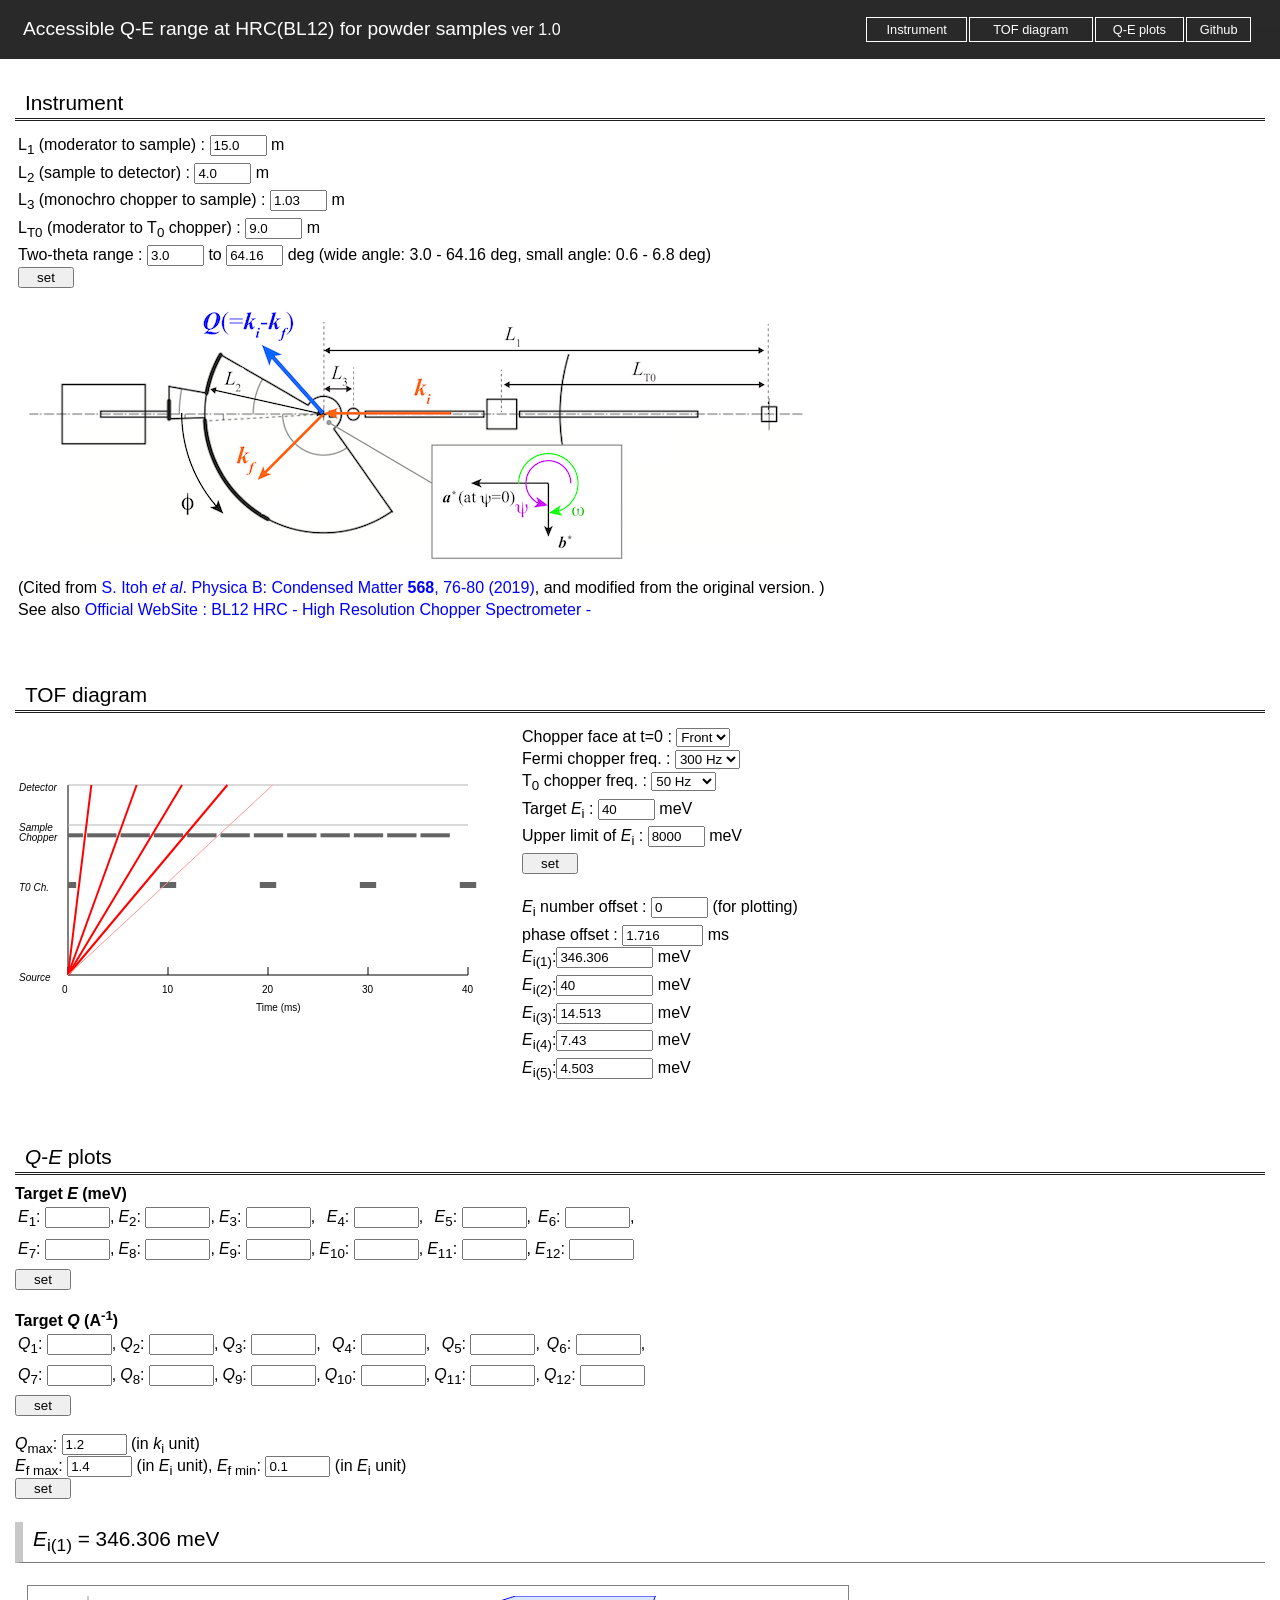
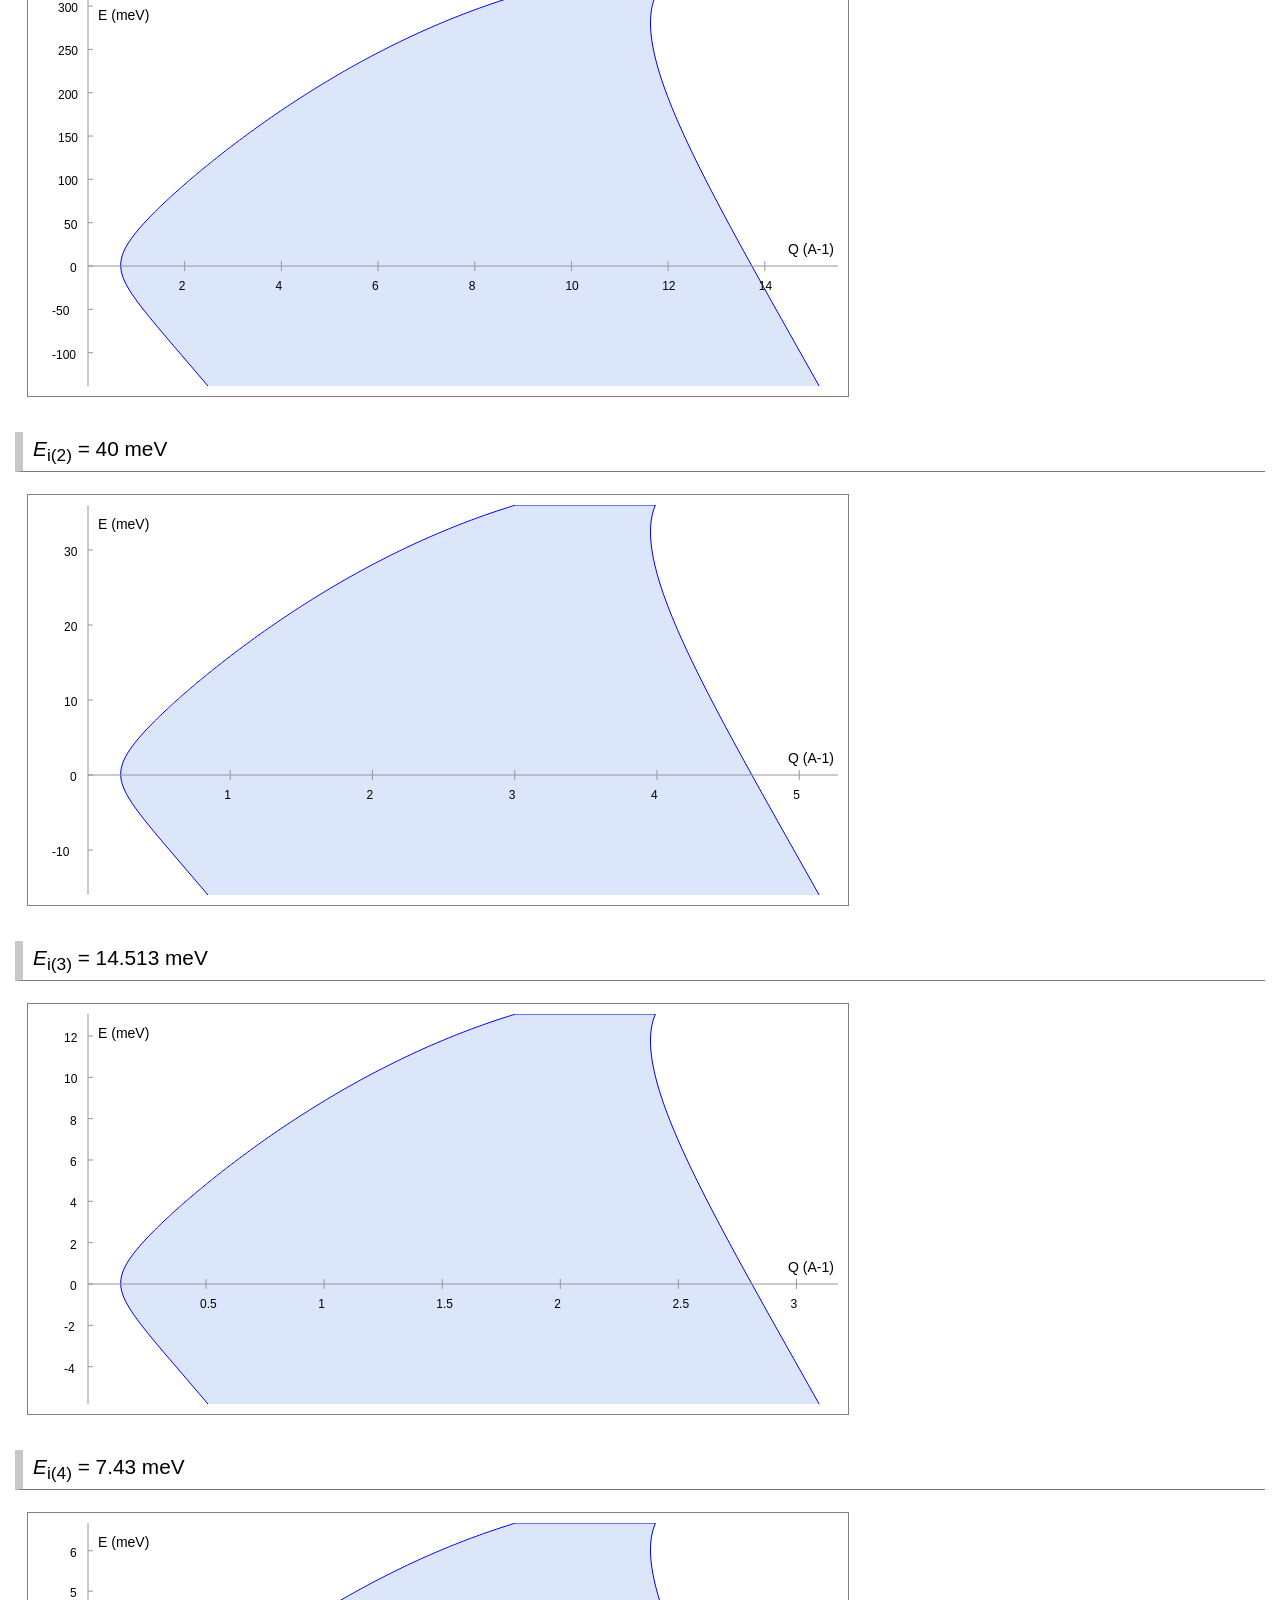
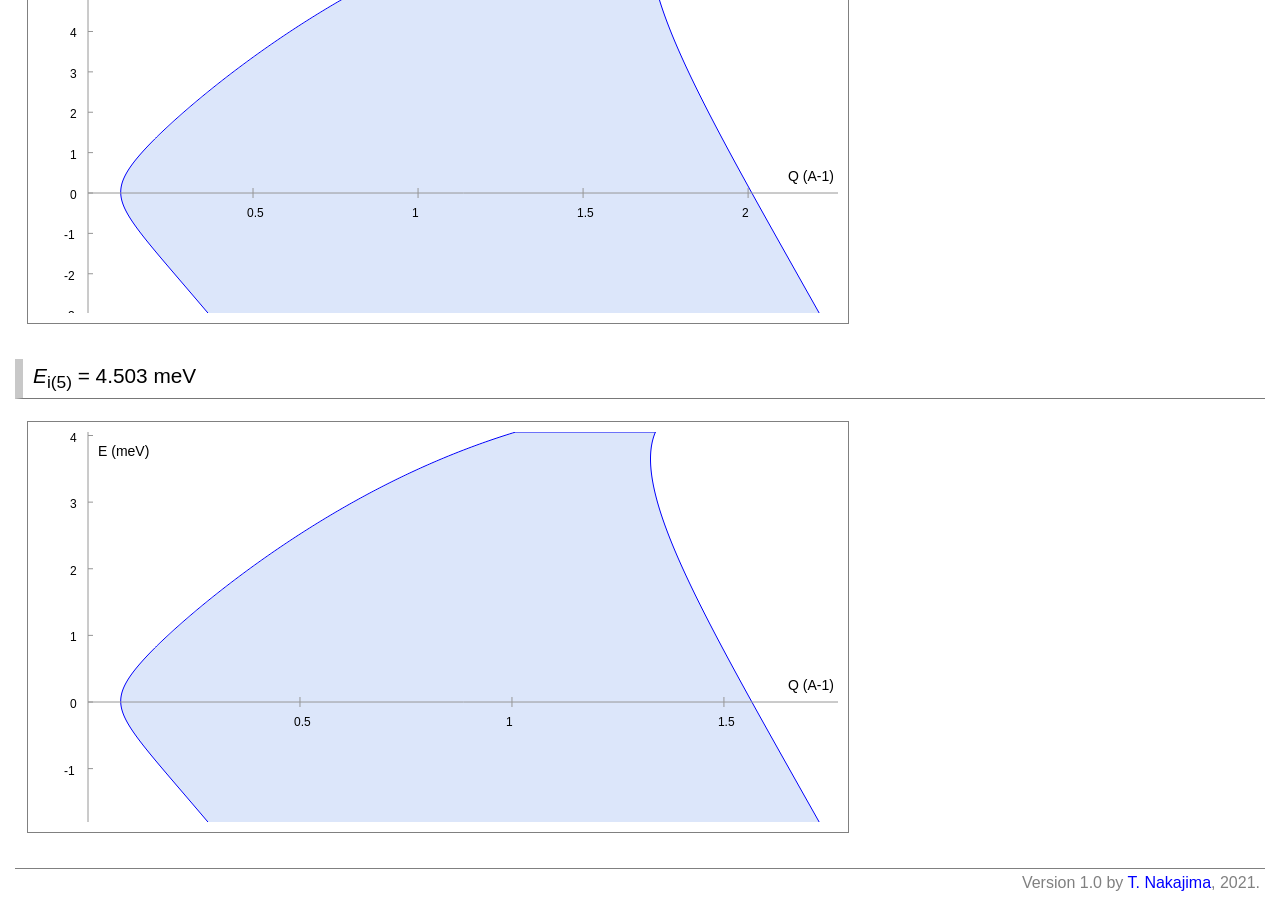
==== index.html @ cb85b6d9 "update for small angle bank" ====
<head>
<!-- Global site tag (gtag.js) - Google Analytics -->
<script async src="https://www.googletagmanager.com/gtag/js?id=G-T2J98D34P9"></script>
<script>
  window.dataLayer = window.dataLayer || [];
  function gtag(){dataLayer.push(arguments);}
  gtag('js', new Date());

  gtag('config', 'G-T2J98D34P9');
</script>
<title >Accessible Q-E range at HRC(BL12) for powder samples</title>
<link rel="stylesheet" type="text/css" href="./common.css">
<script type="text/javascript" src="./HRC_QErange_powder.js?20200313"></script>
</head>
<body onload="draw()">
    <div class="fullbox">
    <table class="header_table">
        <tr>
            <td ><font class="mytitle">Accessible Q-E range at HRC(BL12) for powder samples</font> <font color="white">ver</font> <font color="white" id="verNum"></font></td>
            <td class="menu_item"><a href="#sec_Inst" class="headerLink">Instrument</a></td>
            <td class="menu_item"><a href="#sec_TOF" class="headerLink">TOF diagram</a></td>
            <td class="menu_item"><a href="#sec_QEcuts" class="headerLink">Q-E plots</a></td>
            <td class="menu_item"><a href="https://github.com/taro-nakajima/Acccessible_QE_range_HRC_powder" class="headerLink">Github</a></td>
            <td class="dummy_text">-----</td>
        </tr>
    </table>
    </div>
<br />

<div class="mainbody">


<div class="dummy_space1" id="sec_Inst">-</div>
<div class="dummy_space2">-</div>

<div class="section_01">Instrument</div>
<table>
    <tr>
        <td>
            L<sub>1</sub> (moderator to sample) : <input type="text" size="5" id="input_L1" value="15.0"> m <br />
            L<sub>2</sub> (sample to detector) : <input type="text" size="5" id="input_L2" value="4.0"> m <br />
            L<sub>3</sub> (monochro chopper to sample) : <input type="text" size="5" id="input_L3" value="1.03"> m <br />
            L<sub>T0</sub> (moderator to T<sub>0</sub> chopper) : <input type="text" size="5" id="input_LT0" value="9.0"> m <br />
            Two-theta range : <input type="text" size="5" id="tth_min" value="3.0"> to <input type="text" size="5" id="tth_max" value="64.16"> deg  (wide angle: 3.0 - 64.16 deg, small angle: 0.6 - 6.8 deg)<br />
            <input type="button" value="   set   " onclick="draw()"/><br />
            <img src="HRC_layout_v7.png"><br />
            (Cited from <a href="https://doi.org/10.1016/j.physb.2018.11.059" target="_blank">S. Itoh <i>et al</i>. Physica B: Condensed Matter <b>568</b>, 76-80 (2019)</a>, and modified from the original version. )<br />
            See also <a href="https://mlfinfo.jp/en/bl12/" target="_blank">Official WebSite : BL12 HRC - High Resolution Chopper Spectrometer -</a>            
        </td>
    </tr>
</table>


<div class="dummy_space1" id="sec_TOF">-</div>
<div class="dummy_space2">-</div>

<div class="section_01">TOF diagram</div>
<table>
        <tr>
            <td>
            <canvas id="CanvasTOF" width="500" height="280"></canvas><br />
            </td>
            <td>
                Chopper face at t=0 :
                <select id="chopperFace">
                    <option value="1">Front</option>
                    <option value="0">Back</option>
                </select> <br />
                Fermi chopper freq. :
                <select id="freq">
                    <option value="100">100 Hz</option>
                    <option value="200">200 Hz</option>
                    <option value="300" selected>300 Hz</option>
                    <option value="400">400 Hz</option>
                    <option value="500">500 Hz</option>
                    <option value="600">600 Hz</option>
                </select> <br />
                T<sub>0</sub> chopper freq. :
                <select id="T0_freq">
                    <option value="25">25 Hz</option>
                    <option value="50" selected>50 Hz</option>
                    <option value="100">100 Hz</option>
                </select> <br />
                Target <i>E</i><sub>i</sub> : <input type="text" size="5" id="targetEi" value="40"> meV <br />
                Upper limit of <i>E</i><sub>i</sub> : <input type="text" size="5" id="upperLimitEi" value="8000"> meV <br />
                <input type="button" value="   set   " onclick="draw()"/><br />
                <br />
                <i>E</i><sub>i</sub> number offset : <input type="text" size="5" id="Ei_Num_ofst" value="0"> (for plotting)<br />
                phase offset : <input type="text" size="8" id="offset" value="0"> ms<br />
                <i>E</i><sub>i(1)</sub>:<input size="10" id="E1"> meV <font color="#FF0000" id="isE1Optimum"></font> <br />
                <i>E</i><sub>i(2)</sub>:<input size="10" id="E2"> meV <font color="#FF0000" id="isE2Optimum"></font><br />
                <i>E</i><sub>i(3)</sub>:<input size="10" id="E3"> meV <font color="#FF0000" id="isE3Optimum"></font><br />
                <i>E</i><sub>i(4)</sub>:<input size="10" id="E4"> meV <font color="#FF0000" id="isE4Optimum"></font><br />
                <i>E</i><sub>i(5)</sub>:<input size="10" id="E5"> meV <font color="#FF0000" id="isE5Optimum"></font>

            </td>
        </tr>
    </table>

<div class="dummy_space1" id="sec_QEcuts">-</div>
<div class="dummy_space2">-</div>

<div class="section_01"><i>Q</i>-<i>E</i> plots</div>
<b>Target <i>E</i> (meV)</b>
<table>
    <tr>
        <td align="right">
            <i>E</i><sub>1</sub>: <input type="text" size="6" id="Et_1" >, 
        </td>
        <td align="right">
            <i>E</i><sub>2</sub>: <input type="text" size="6" id="Et_2" >, 
        </td>
        <td align="right">
            <i>E</i><sub>3</sub>: <input type="text" size="6" id="Et_3" >, 
        </td>
        <td align="right">
            <i>E</i><sub>4</sub>: <input type="text" size="6" id="Et_4" >, 
        </td>
        <td align="right">
            <i>E</i><sub>5</sub>: <input type="text" size="6" id="Et_5" >, 
        </td>
        <td align="right">
            <i>E</i><sub>6</sub>: <input type="text" size="6" id="Et_6" >,
        </td>
    </tr>
    <tr>
        <td align="right">
            <i>E</i><sub>7</sub>: <input type="text" size="6" id="Et_7" >, 
        </td>
        <td align="right">
            <i>E</i><sub>8</sub>: <input type="text" size="6" id="Et_8" >, 
        </td>
        <td align="right">
            <i>E</i><sub>9</sub>: <input type="text" size="6" id="Et_9" >, 
        </td>
        <td align="right">
            <i>E</i><sub>10</sub>: <input type="text" size="6" id="Et_10" >, 
        </td>
        <td align="right">
            <i>E</i><sub>11</sub>: <input type="text" size="6" id="Et_11" >, 
        </td>
        <td align="right">
            <i>E</i><sub>12</sub>: <input type="text" size="6" id="Et_12" > 
        </td>
    </tr>
</table>
<input type="button" value="   set   " onclick="draw()"/><br />
<br />
<b>Target <i>Q</i> (A<sup>-1</sup>)</b>
<table>
    <tr>
        <td align="right">
            <i>Q</i><sub>1</sub>: <input type="text" size="6" id="Qt_1" >, 
        </td>
        <td align="right">
            <i>Q</i><sub>2</sub>: <input type="text" size="6" id="Qt_2" >, 
        </td>
        <td align="right">
            <i>Q</i><sub>3</sub>: <input type="text" size="6" id="Qt_3" >, 
        </td>
        <td align="right">
            <i>Q</i><sub>4</sub>: <input type="text" size="6" id="Qt_4" >, 
        </td>
        <td align="right">
            <i>Q</i><sub>5</sub>: <input type="text" size="6" id="Qt_5" >, 
        </td>
        <td align="right">
            <i>Q</i><sub>6</sub>: <input type="text" size="6" id="Qt_6" >,
        </td>
    </tr>
    <tr>
        <td align="right">
            <i>Q</i><sub>7</sub>: <input type="text" size="6" id="Qt_7" >, 
        </td>
        <td align="right">
            <i>Q</i><sub>8</sub>: <input type="text" size="6" id="Qt_8" >, 
        </td>
        <td align="right">
            <i>Q</i><sub>9</sub>: <input type="text" size="6" id="Qt_9" >, 
        </td>
        <td align="right">
            <i>Q</i><sub>10</sub>: <input type="text" size="6" id="Qt_10" >, 
        </td>
        <td align="right">
            <i>Q</i><sub>11</sub>: <input type="text" size="6" id="Qt_11" >, 
        </td>
        <td align="right">
            <i>Q</i><sub>12</sub>: <input type="text" size="6" id="Qt_12" > 
        </td>
    </tr>
</table>
<input type="button" value="   set   " onclick="draw()"/><br />

<br />

<i>Q</i><sub>max</sub>: <input type="text" size="6" id="Q_max" value="1.2"> (in <i>k</i><sub>i</sub> unit) <br />
<i>E</i><sub>f max</sub>: <input type="text" size="6" id="Ef_max" value="1.4"> (in <i>E</i><sub>i</sub> unit), 
<i>E</i><sub>f min</sub>: <input type="text" size="6" id="Ef_min" value="0.1"> (in <i>E</i><sub>i</sub> unit) <br />
<input type="button" value="   set   " onclick="draw()"/><br />

<br />

<div class="section_02"><i>E</i><sub>i(1)</sub> = <font id="E1_calc"></font> meV</div>
<table cellpadding="5">
    <tr>
        <td>
            <canvas id="CanvasQE1" width="800" height="390" class="box"></canvas>
        </td>
    </tr>
</table>
<br />
<div class="section_02"><i>E</i><sub>i(2)</sub> = <font id="E2_calc"></font> meV</div>
<table cellpadding="5">
    <tr>    
        <td>
            <canvas id="CanvasQE2" width="800" height="390" class="box"></canvas>
        </td>
    </tr>
</table>
<br />
<div class="section_02"><i>E</i><sub>i(3)</sub> = <font id="E3_calc"></font> meV</div>
<table cellpadding="5">
    <tr>    
        <td>
        <canvas id="CanvasQE3" width="800" height="390" class="box"></canvas>
        </td>
    </tr>
</table>
<br />
<div class="section_02"><i>E</i><sub>i(4)</sub> = <font id="E4_calc"></font> meV</div>
<table cellpadding="5">
    <tr>    
        <td>
            <canvas id="CanvasQE4" width="800" height="390" class="box"></canvas>
        </td>
    </tr>
</table>
<br />
<div class="section_02"><i>E</i><sub>i(5)</sub> = <font id="E5_calc"></font> meV</div>
<table cellpadding="5">
    <tr>    
        <td>
            <canvas id="CanvasQE5" width="800" height="390" class="box"></canvas>
        </td>
    </tr>
</table>
<br />


<div class="footer"> Version <font id="verNum2"></font> by <a href="https://nakajima.issp.u-tokyo.ac.jp">T. Nakajima</a>, 2021.</div>
</div> <!--end of mainbody-->
</body>
---- common.css ----
body {
	margin: 0;
	font-family: "Yu Gothic", sans-serif;

}

.mainbody{
	margin: 15px;

}
.site_header{
	width: 100vw;
	font-size		: 150%;
	font-family: Verdana, Geneva, Tahoma, sans-serif;;
	color: white;
	line-height		: 130%;
	position: fixed;
	padding: 10px 10px 10px 10px;
	margin: 0px 0px 0px 0px;
	width: 100%;
}

.fullbox{
	font-size: 120%;
	width: 100%;
	color: white;
	font-family: "Yu Gothic", sans-serif;
	height: auto;
	position: fixed;
	background-color: rgb(41, 41, 41);
	margin: 0px 0px 0px 0px;
	padding: 15px 10px 15px 20px;
}

.mytitle{
	font-family: "Yu Gothic", sans-serif;
	font-size: 120%;
	color: white;
	text-align: left;

}

.dummy_text{
	color: rgb(41, 41, 41);
}

.menu_item{
	font-family: "Yu Gothic", sans-serif;
	font-size: 80%;
	color: white;
	text-align: center;
	border: solid 1px;
	border-color: white;
}

.header_table{
	width: 100%;
}

.section_01{
	font-size		: 130%;
	line-height		: 130%;
	font-family: "Yu Gothic", sans-serif;
	padding: 3px 0px 2px 10px;
	margin: 5px 0 10px 0;
	width: auto;
	_width: 100%;
	border-bottom: double 3px rgb(30, 30, 30);
	
}

.section_02{
	font-size		: 130%;
	line-height		: 130%;
	font-family: "Yu Gothic", sans-serif;
	padding: 3px 10px 2px 10px;
	margin: 5px 0px 10px 0px;
	width: auto;
	_width: 100%;
	border-bottom: 1px  rgb(120, 120, 120);
	border-top: 0;
	border-left: solid 8px  rgb(200, 200, 200);
	border-right: 0;
	border-style: solid;
	
}

.dummy_space1{
	padding: 0px 0px 0px 10px;
	color:white;
}

.dummy_space2{
	padding: 10px 0px 2px 10px;
	color:white;
}

.section2{


	font-size		: 130%;
	line-height		: 130%;
	margin			: 10px 0px 10px 0px;
	border-style	: double;
	border-width	: 0px 0px 3px 0px;
	border-color	: #a0a0a0;
}

.subsection{
	font-size		: 110%;
	line-height		: 120%;
	margin			: 10px 0px 10px 0px;
	border-style	: solid;
	border-width	: 0px 0px 1px 0px;
	border-color	: #a0a0a0;
}

.outline{
	border-style     : solid;
	border-width     : 1px;
	border-color     : #808080;
	margin           : 5px;
	padding          : 0px;
}

.outline2{
	border-style     : solid;
	border-width     : 2px;
	border-color     : #808080;
	margin           : 0px 0px 0px 0px;
	padding          : 10px;
}

.footer{
	border-style     : solid;
	border-width     : 1px 0px 0px 0px;
	border-color     : #808080;
	margin           : 5px 0px 5px 0px;
	padding          : 5px;
	color: #808080;
	text-align: right;
}


td{
	line-height		: 140%;
}


A:link.headerLink, A:visited.headerLink{
    color : white;
    text-decoration : none;
}

A:active.headerLink{
    color : white;
    text-decoration : none;
}

A:hover.headerLink{
    color : #FF0000;
    text-decoration : none;
}

A:link, A:visited{
    color : blue;
    text-decoration : none;
}

A:active{
    color : purple;
    text-decoration : none;
}

A:hover{
    color : purple;
    text-decoration : underline;
}




.L{	line-height : 120% ; font-size : 120% }
.S{ line-height : 120% ; font-size : 80% }

.box{
	border-style     : solid;
	border-width     : 1px;
	border-color     : #808080;
	margin           : 5px;
	padding          : 10px;
}

.boxBLUE{
	border-style     : solid;
	border-width     : 1px;
	border-color     : #e0e0e0;
	background-color : #f0f8ff;
	padding			 : 5px;
}
.boxGREEN{
	border-style     : solid;
	border-width     : 1px;
	border-color     : #e0e0e0;
	background-color : #f0fff8;
	padding			 : 5px;
}
.boxPINK{
	border-style     : solid;
	border-width     : 1px;
	border-color     : #e0e0e0;
	background-color : #fff0f8;
	padding			 : 5px;

}
.boxORANGE{
	border-style     : solid;
	border-width     : 1px;
	border-color     : #606060;
	margin           : 4px 10px 4px 5px;
	padding          : 4px;
	background-color : #fff2c8;

}
.boxGLAY{
	border-style     : solid;
	border-width     : 1px;
	border-color     : #c0c0c0;
	background-color : #f0f0f0;
	padding			 : 5px;

}

.title{
	border-style     : solid;
	border-width     : 1px;
	font-size          : 18pt;
	line-height       :130%;
	border-color     : #c0c0c0;
	background-color : #f0f0f0;
	padding			 : 5px;

}
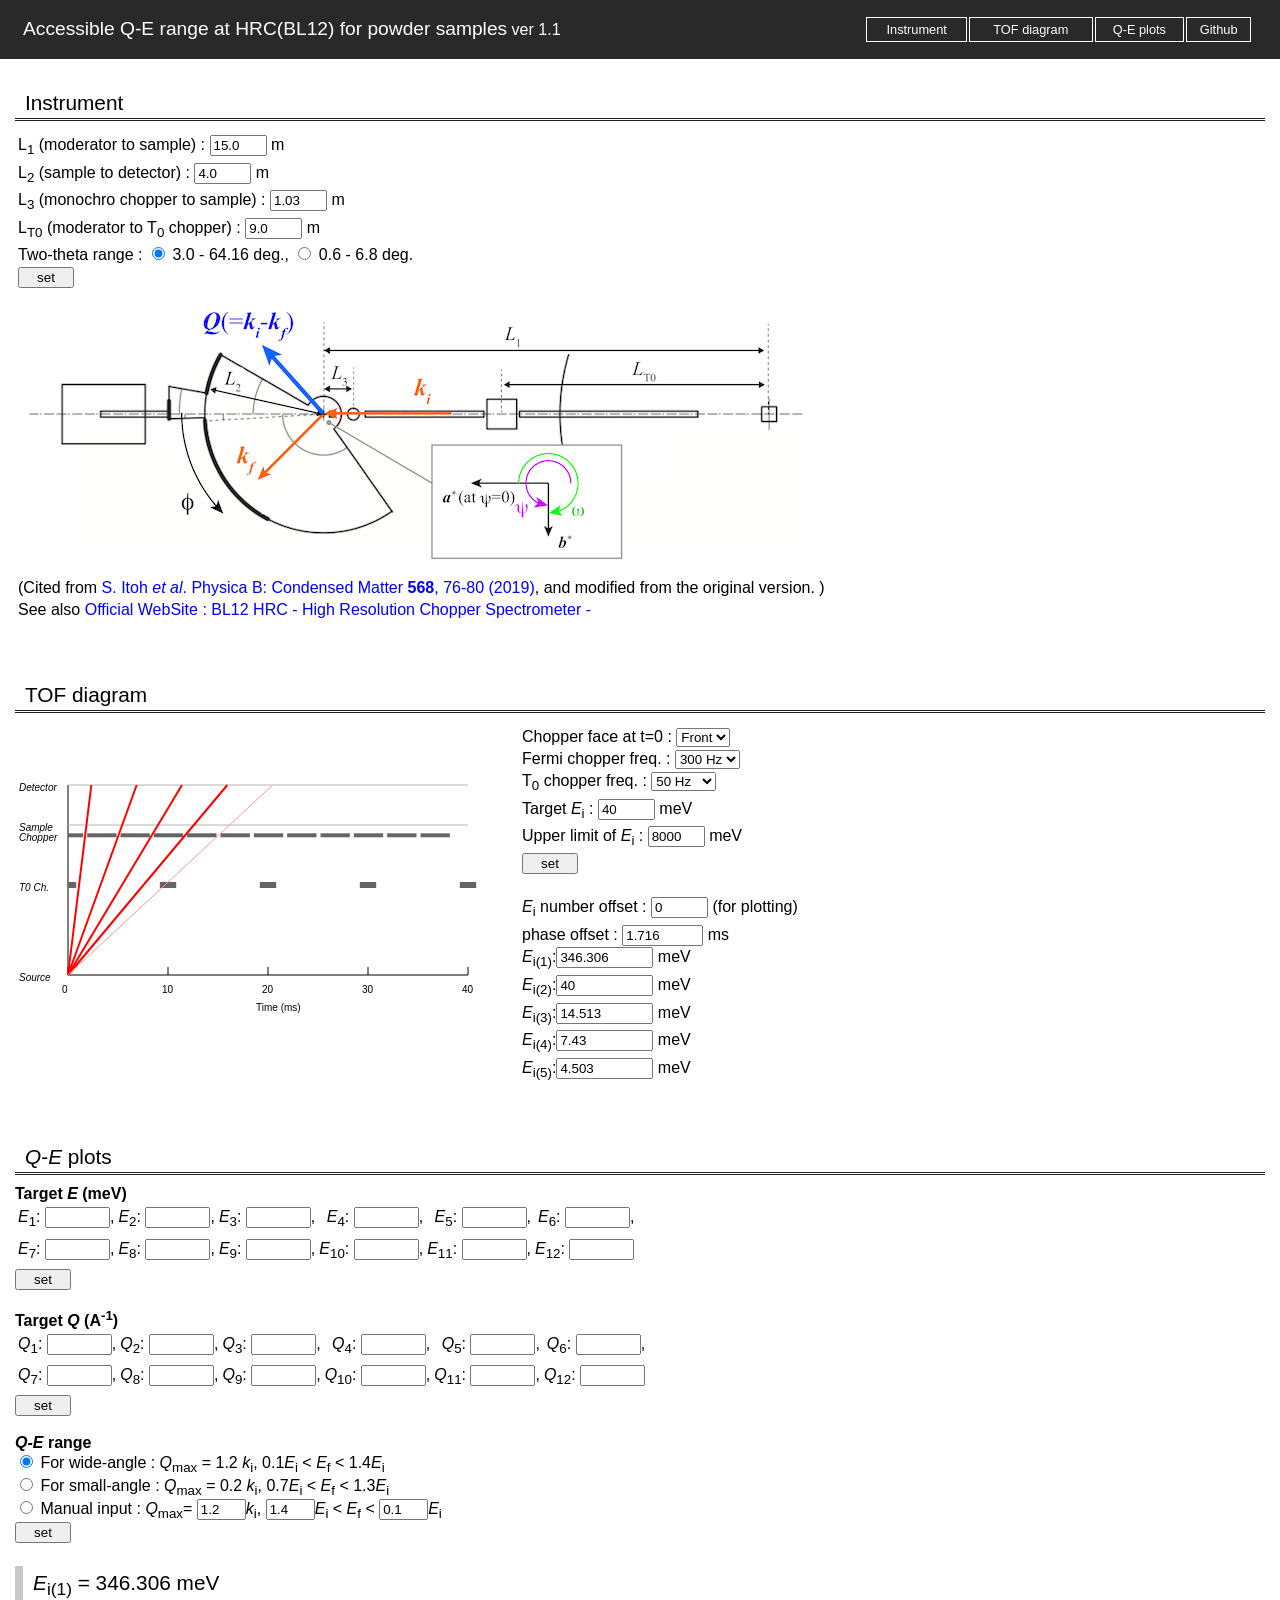
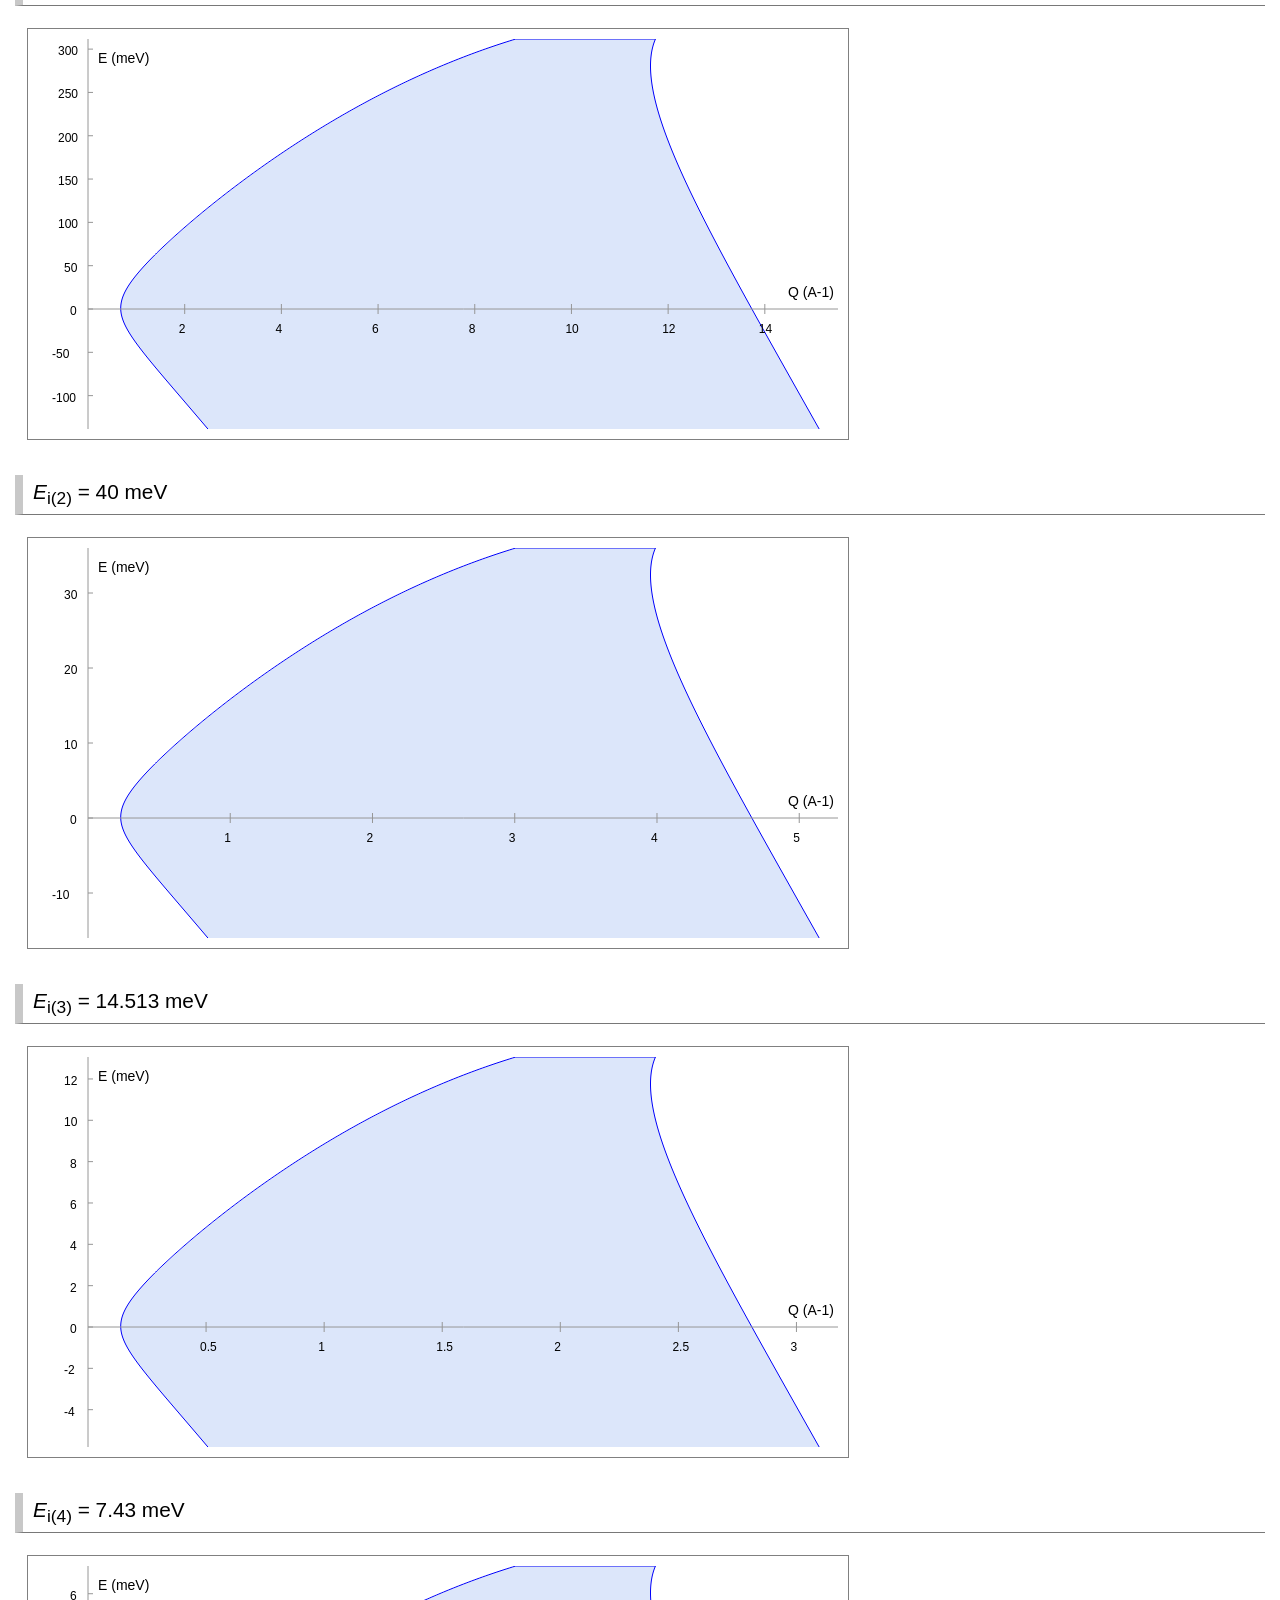
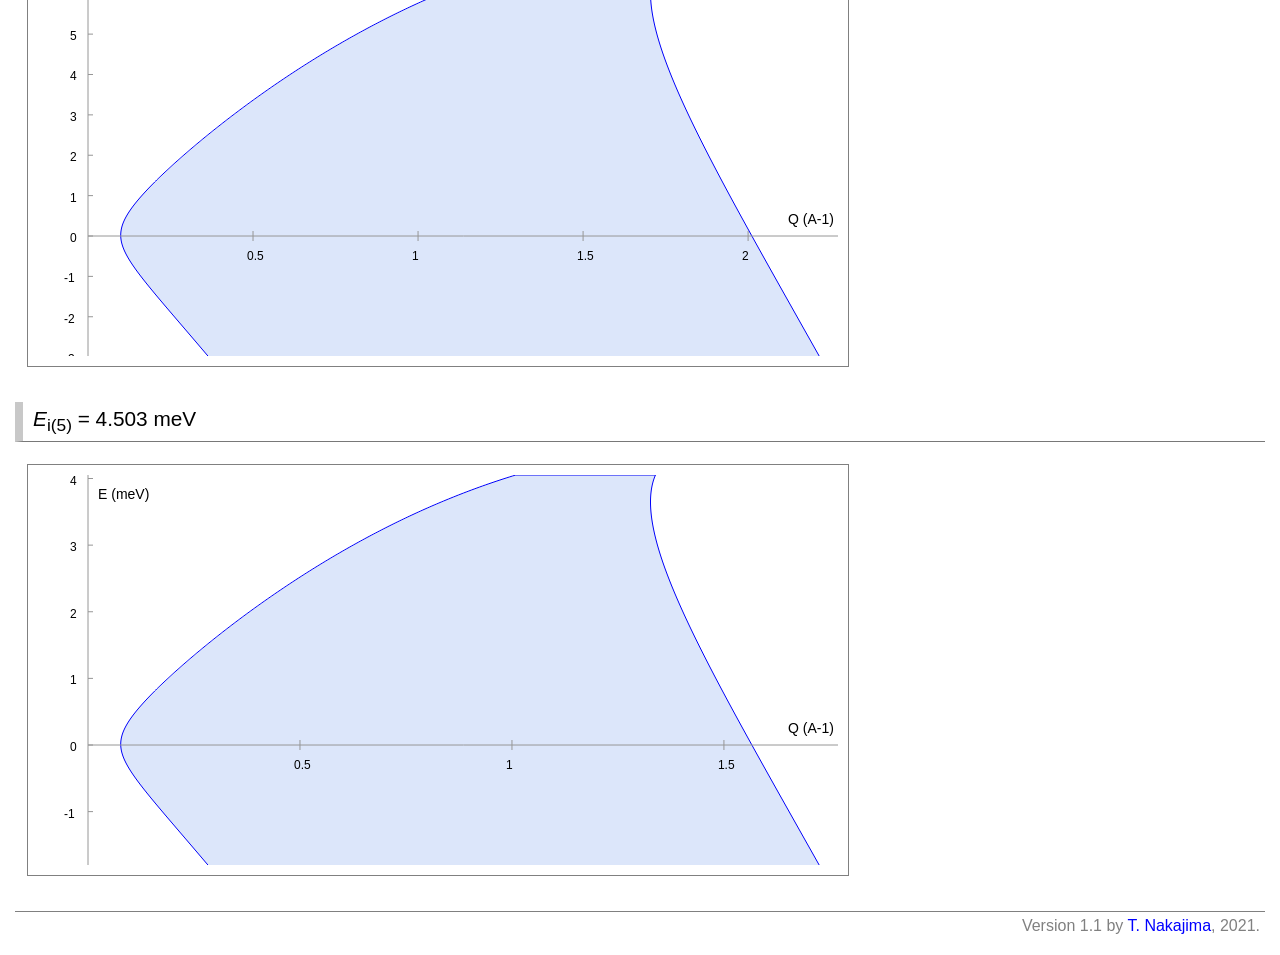
==== commit 8e8924f6: "small-angle mode is implemented." ====
--- a/index.html
+++ b/index.html
@@ -10,7 +10,7 @@
 </script>
 <title >Accessible Q-E range at HRC(BL12) for powder samples</title>
 <link rel="stylesheet" type="text/css" href="./common.css">
-<script type="text/javascript" src="./HRC_QErange_powder.js?20200313"></script>
+<script type="text/javascript" src="./HRC_QErange_powder.js?20210407"></script>
 </head>
 <body onload="draw()">
     <div class="fullbox">
@@ -41,7 +41,8 @@
             L<sub>2</sub> (sample to detector) : <input type="text" size="5" id="input_L2" value="4.0"> m <br />
             L<sub>3</sub> (monochro chopper to sample) : <input type="text" size="5" id="input_L3" value="1.03"> m <br />
             L<sub>T0</sub> (moderator to T<sub>0</sub> chopper) : <input type="text" size="5" id="input_LT0" value="9.0"> m <br />
-            Two-theta range : <input type="text" size="5" id="tth_min" value="3.0"> to <input type="text" size="5" id="tth_max" value="64.16"> deg  (wide angle: 3.0 - 64.16 deg, small angle: 0.6 - 6.8 deg)<br />
+            Two-theta range : 
+            <input type="radio" name="DetType" id="WideAngleDet" checked><label target="freeRot"> 3.0 -  64.16 deg.</label>, <input type="radio" name="DetType" id="SmallAngleDet"><label target="freeRot"> 0.6 - 6.8 deg. </label><br />
             <input type="button" value="   set   " onclick="draw()"/><br />
             <img src="HRC_layout_v7.png"><br />
             (Cited from <a href="https://doi.org/10.1016/j.physb.2018.11.059" target="_blank">S. Itoh <i>et al</i>. Physica B: Condensed Matter <b>568</b>, 76-80 (2019)</a>, and modified from the original version. )<br />
@@ -193,9 +194,12 @@
 
 <br />
 
-<i>Q</i><sub>max</sub>: <input type="text" size="6" id="Q_max" value="1.2"> (in <i>k</i><sub>i</sub> unit) <br />
-<i>E</i><sub>f max</sub>: <input type="text" size="6" id="Ef_max" value="1.4"> (in <i>E</i><sub>i</sub> unit), 
-<i>E</i><sub>f min</sub>: <input type="text" size="6" id="Ef_min" value="0.1"> (in <i>E</i><sub>i</sub> unit) <br />
+<b><i>Q-E</i> range</b><br />
+<input type="radio" name="QErange_type" id="QErange_WA" checked><label target="freeRot"> For wide-angle : <i>Q</i><sub>max</sub> = 1.2 <i>k</i><sub>i</sub>, 0.1<i>E</i><sub>i</sub> < <i>E</i><sub>f</sub> < 1.4<i>E</i><sub>i</sub></label><br />
+<input type="radio" name="QErange_type" id="QErange_SA"><label target="freeRot"> For small-angle : <i>Q</i><sub>max</sub> = 0.2 <i>k</i><sub>i</sub>, 0.7<i>E</i><sub>i</sub> < <i>E</i><sub>f</sub> < 1.3<i>E</i><sub>i</sub> </label><br />
+<input type="radio" name="QErange_type" id="QErange_Man"><label target="freeRot"> Manual input : </label>
+<i>Q</i><sub>max</sub>= <input type="text" size="4" id="Q_max" value="1.2"><i>k</i><sub>i</sub>,  
+<input type="text" size="4" id="Ef_max" value="1.4"><i>E</i><sub>i</sub> < <i>E</i><sub>f</sub> < <input type="text" size="4" id="Ef_min" value="0.1"><i>E</i><sub>i</sub> <br />
 <input type="button" value="   set   " onclick="draw()"/><br />
 
 <br />
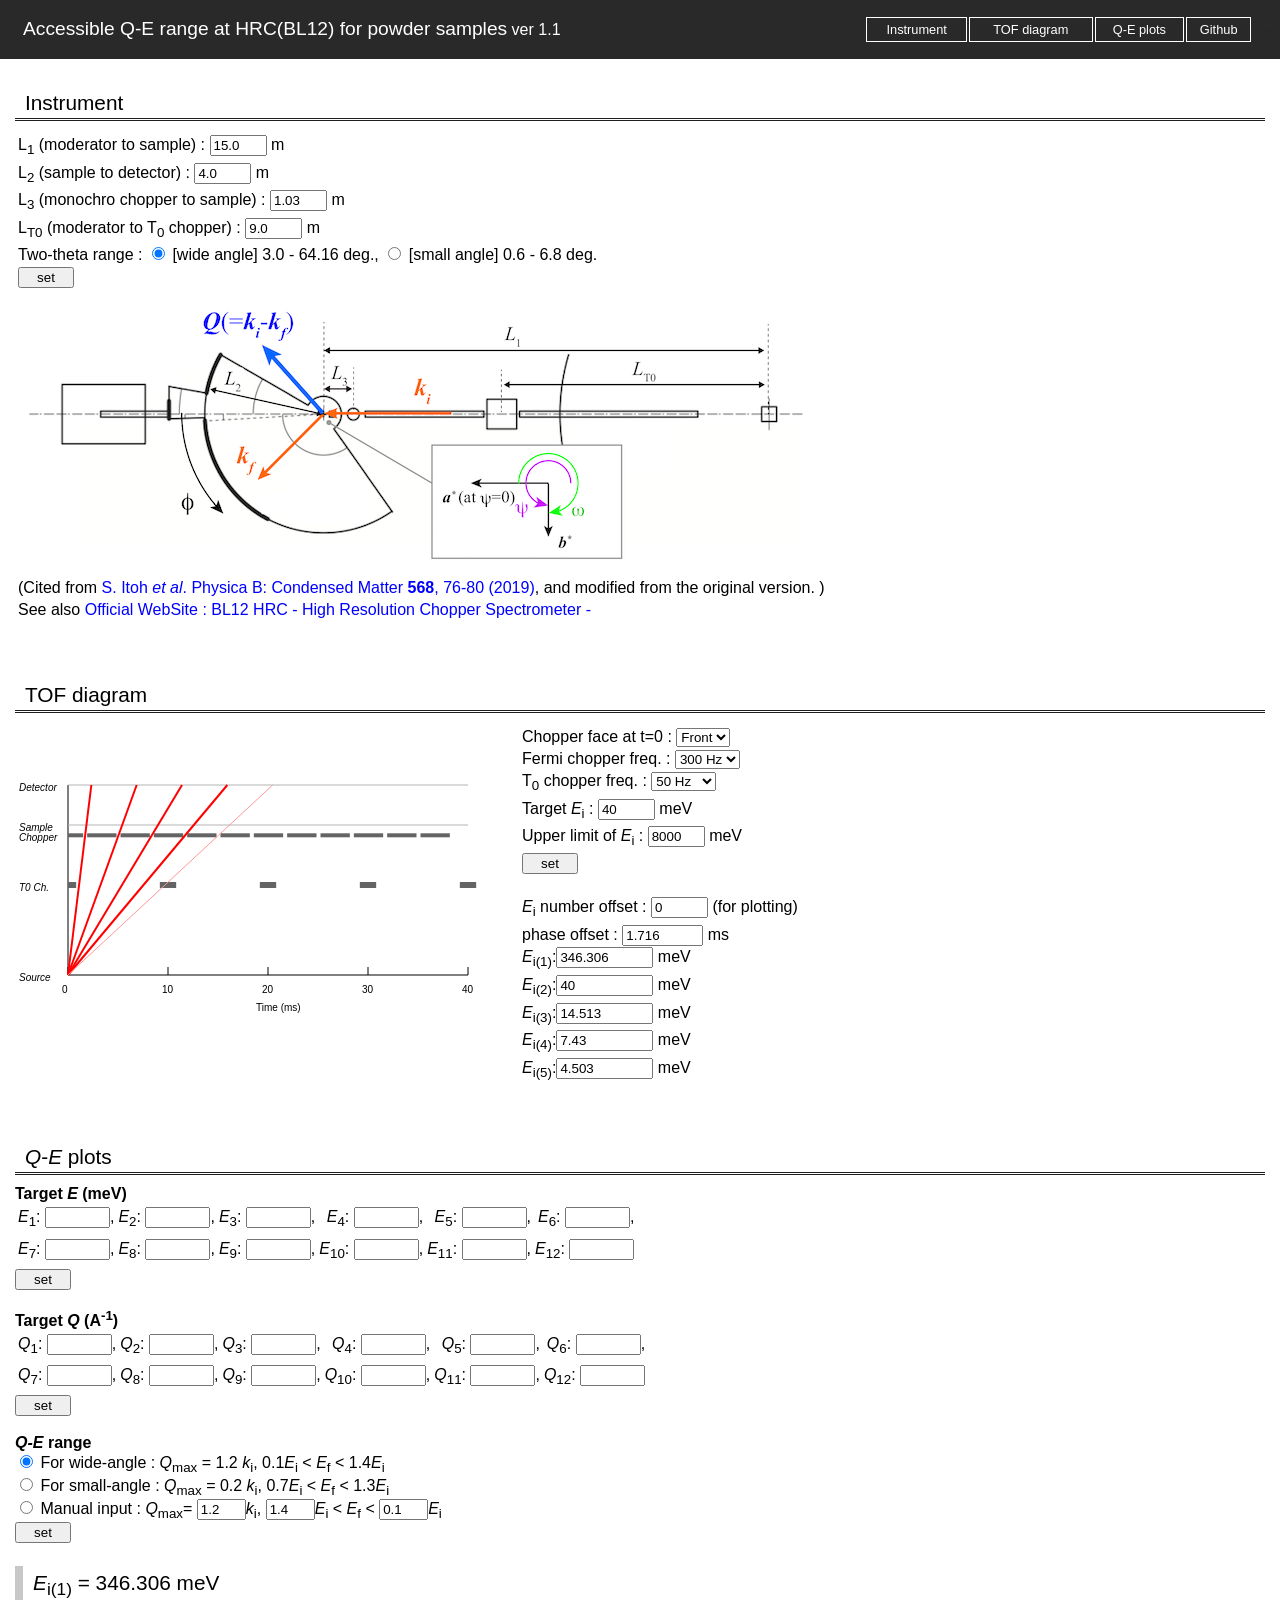
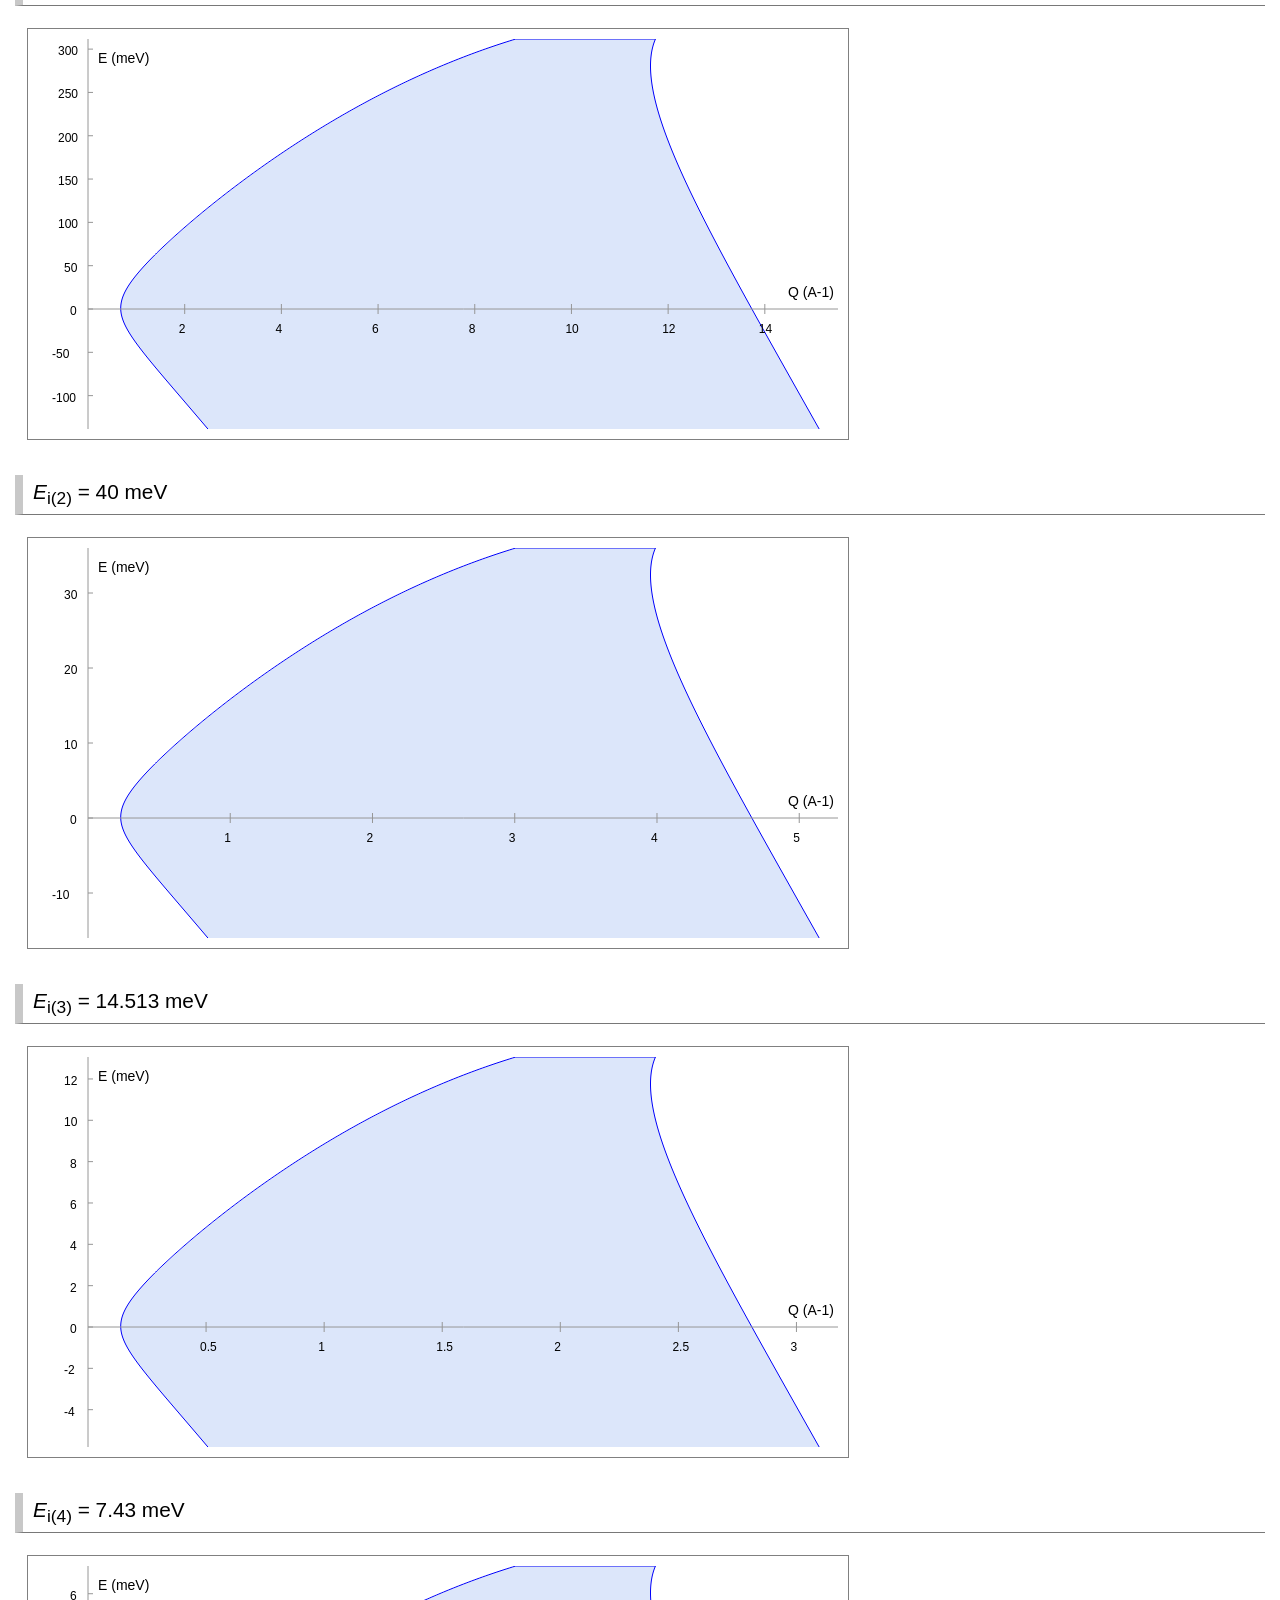
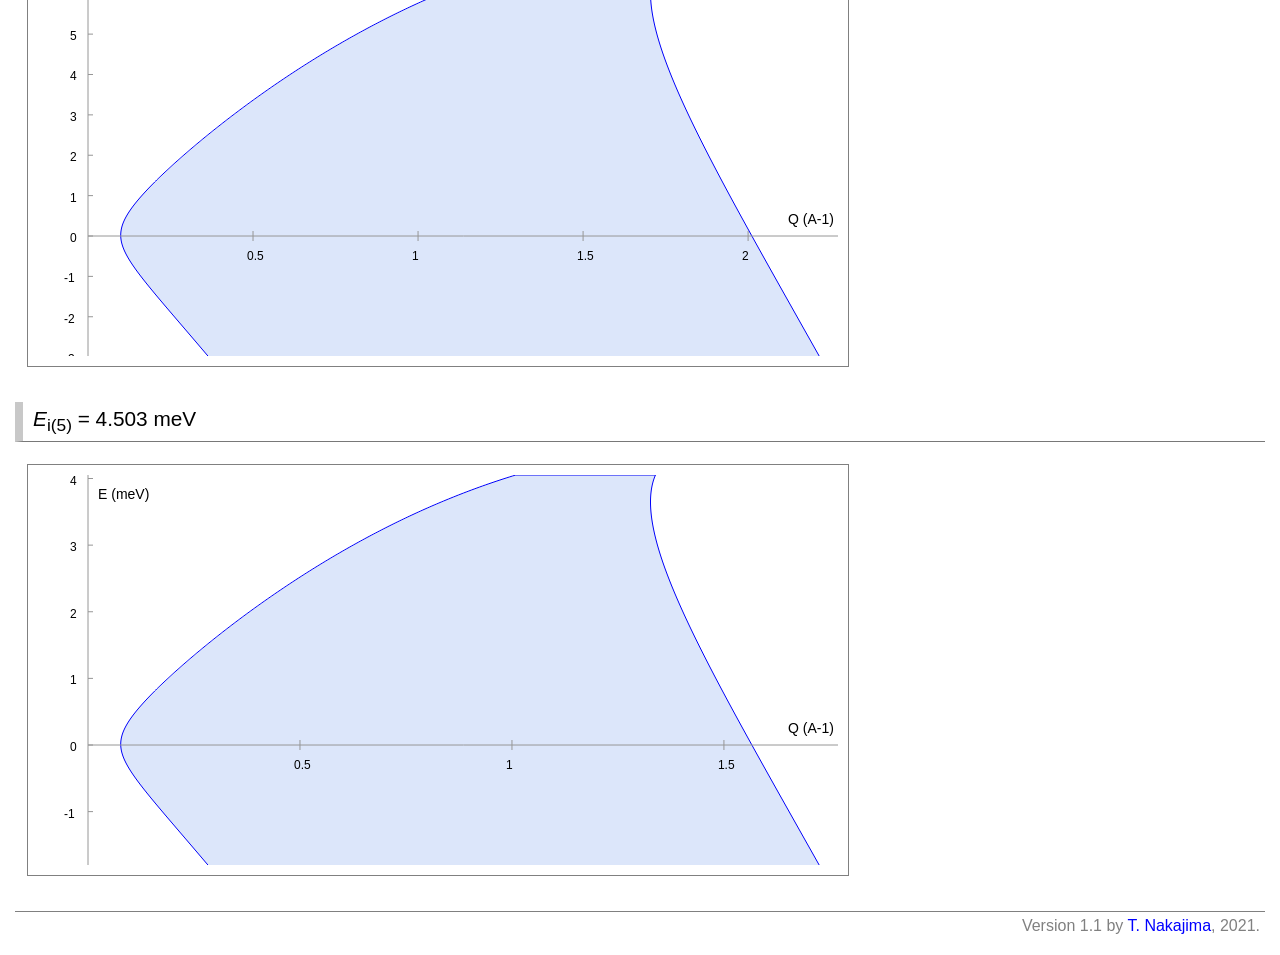
==== commit 7e4f83ba: "Update index.html" ====
--- a/index.html
+++ b/index.html
@@ -42,7 +42,7 @@
             L<sub>3</sub> (monochro chopper to sample) : <input type="text" size="5" id="input_L3" value="1.03"> m <br />
             L<sub>T0</sub> (moderator to T<sub>0</sub> chopper) : <input type="text" size="5" id="input_LT0" value="9.0"> m <br />
             Two-theta range : 
-            <input type="radio" name="DetType" id="WideAngleDet" checked><label target="freeRot"> 3.0 -  64.16 deg.</label>, <input type="radio" name="DetType" id="SmallAngleDet"><label target="freeRot"> 0.6 - 6.8 deg. </label><br />
+            <input type="radio" name="DetType" id="WideAngleDet" checked><label target="freeRot"> [wide angle] 3.0 -  64.16 deg.</label>, <input type="radio" name="DetType" id="SmallAngleDet"><label target="freeRot"> [small angle] 0.6 - 6.8 deg. </label><br />
             <input type="button" value="   set   " onclick="draw()"/><br />
             <img src="HRC_layout_v7.png"><br />
             (Cited from <a href="https://doi.org/10.1016/j.physb.2018.11.059" target="_blank">S. Itoh <i>et al</i>. Physica B: Condensed Matter <b>568</b>, 76-80 (2019)</a>, and modified from the original version. )<br />
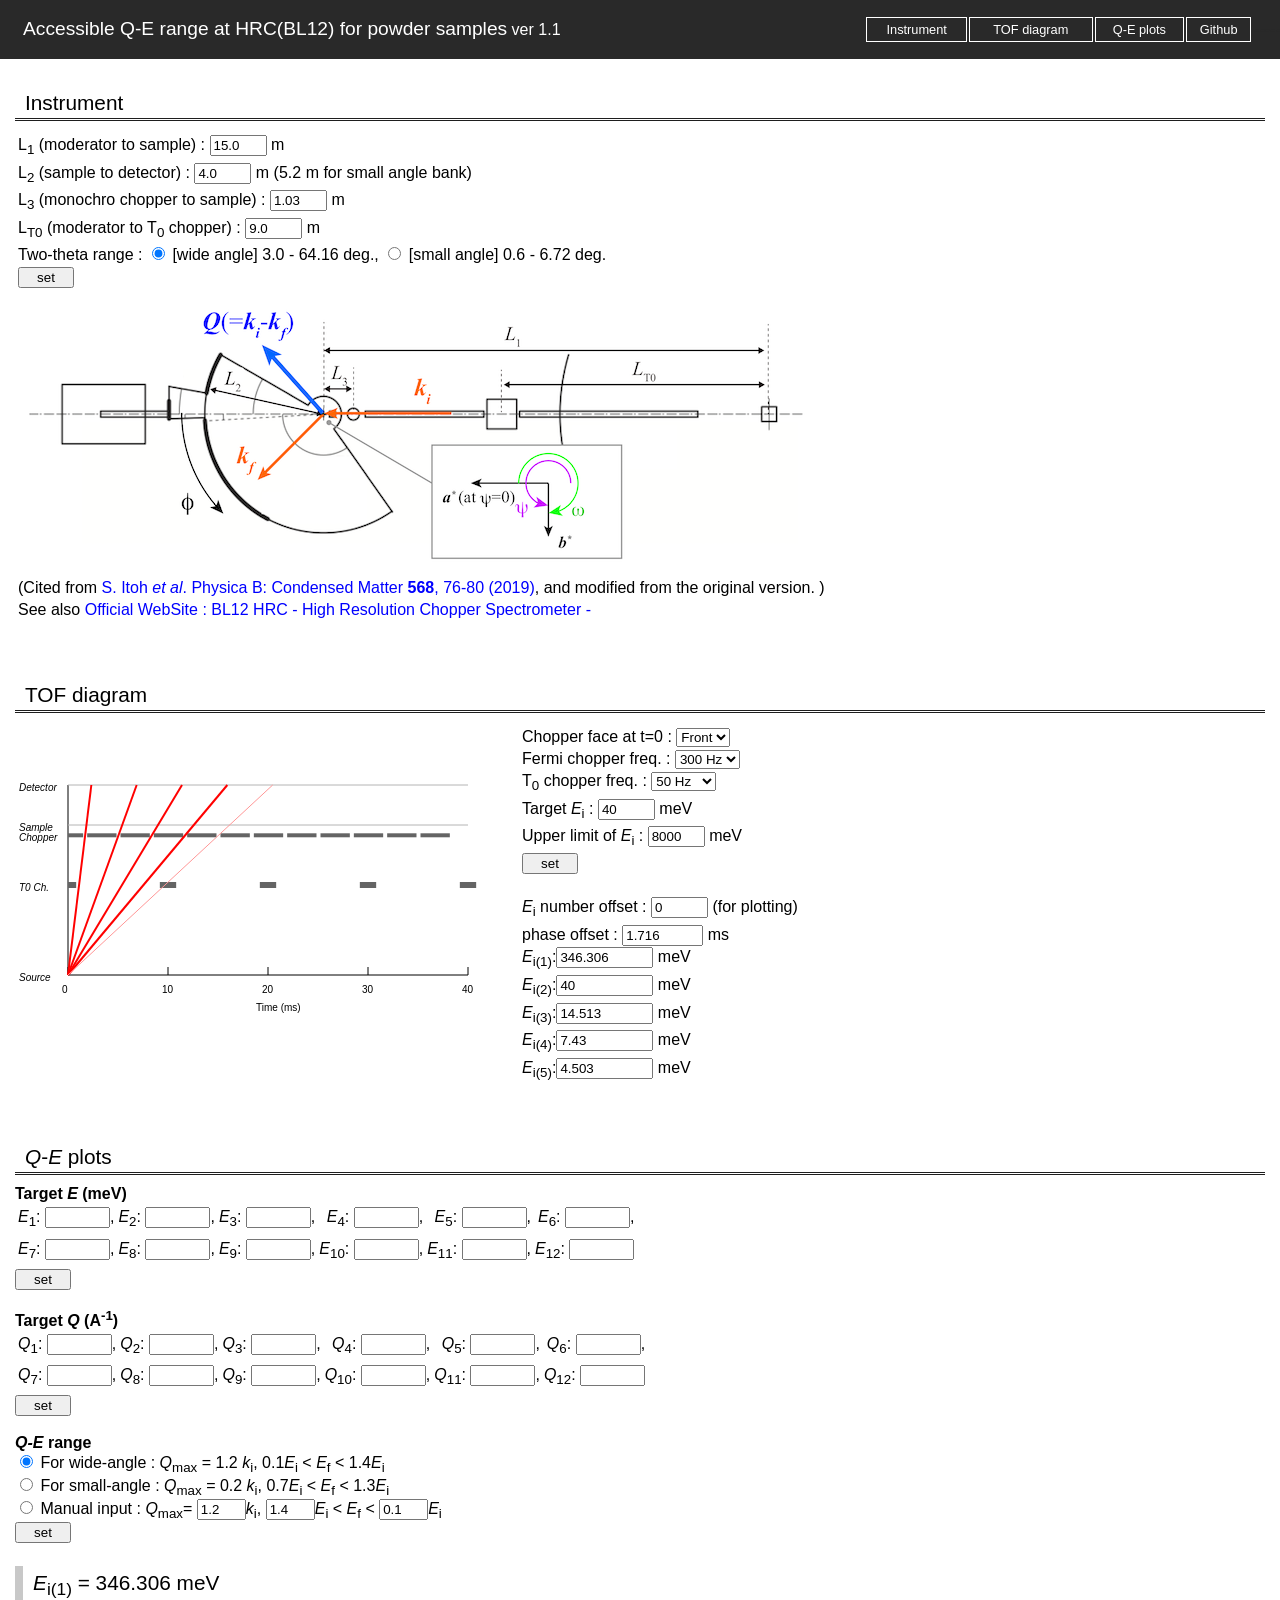
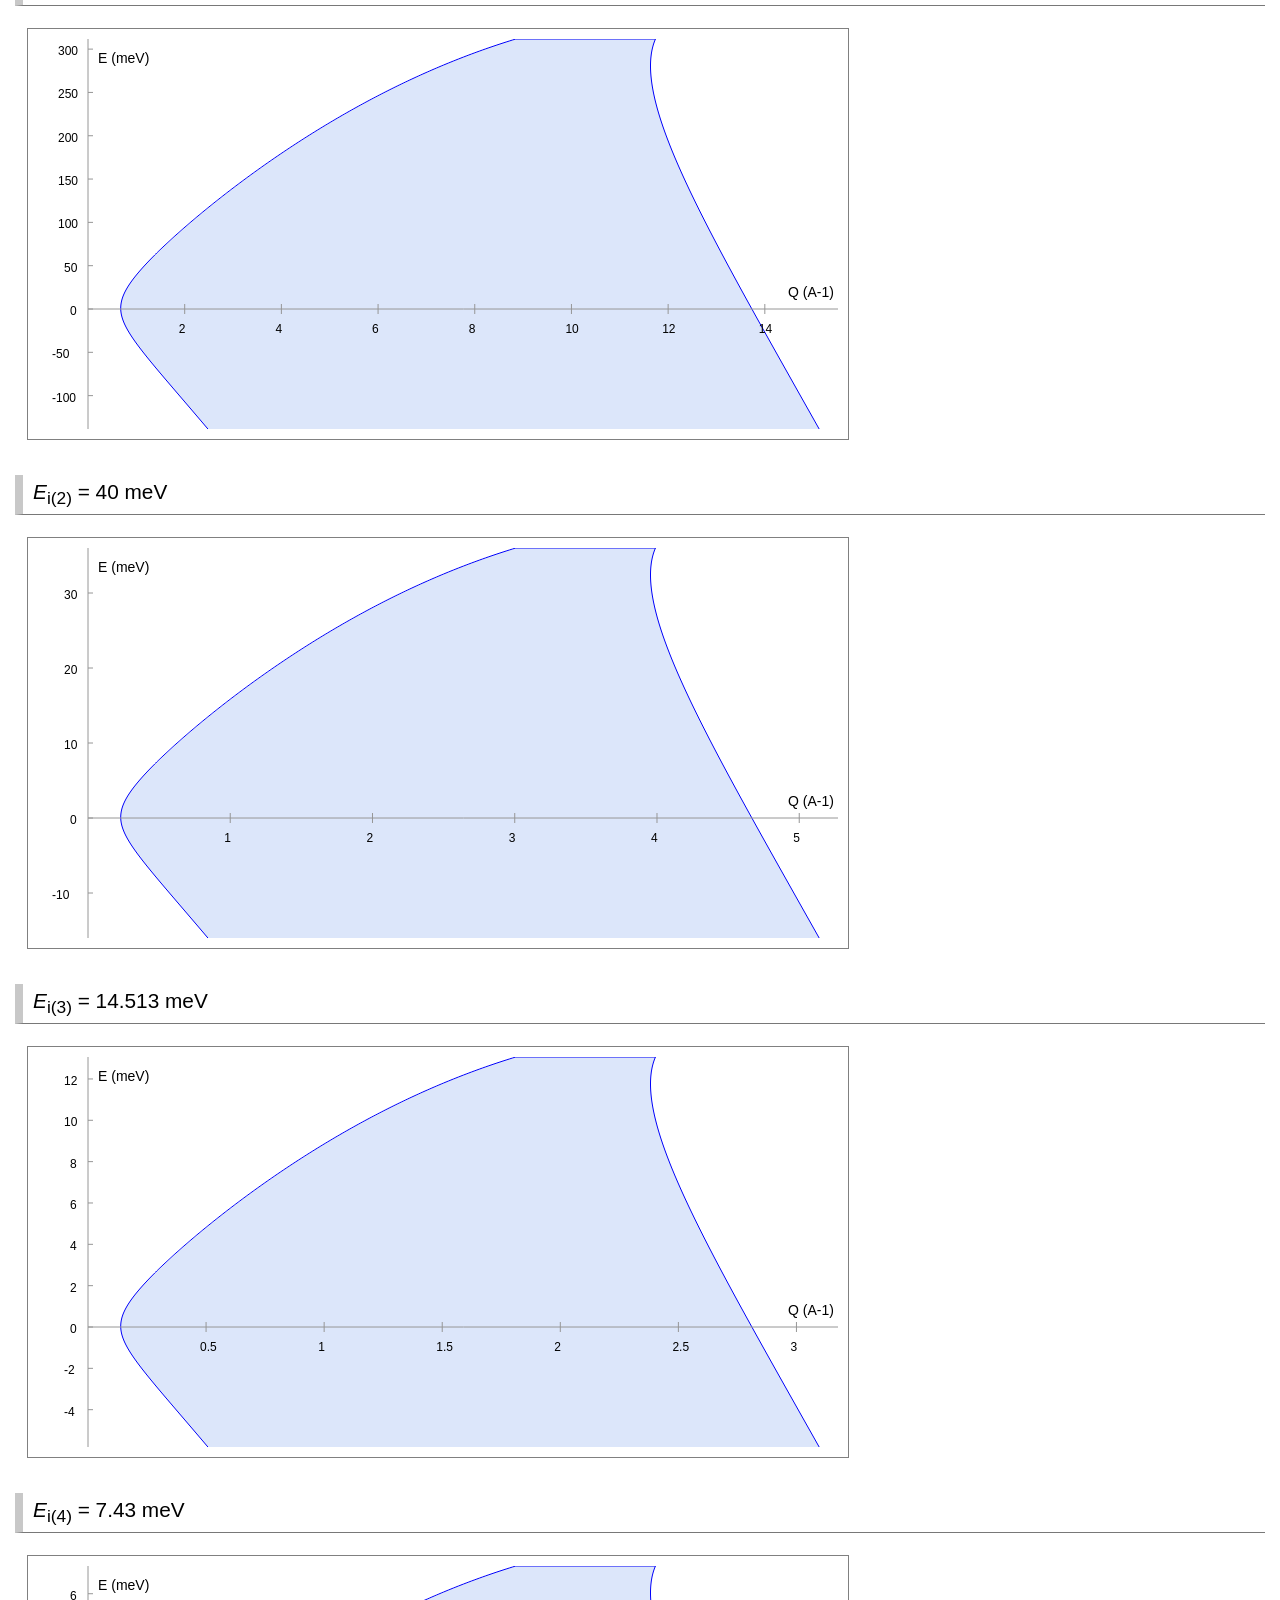
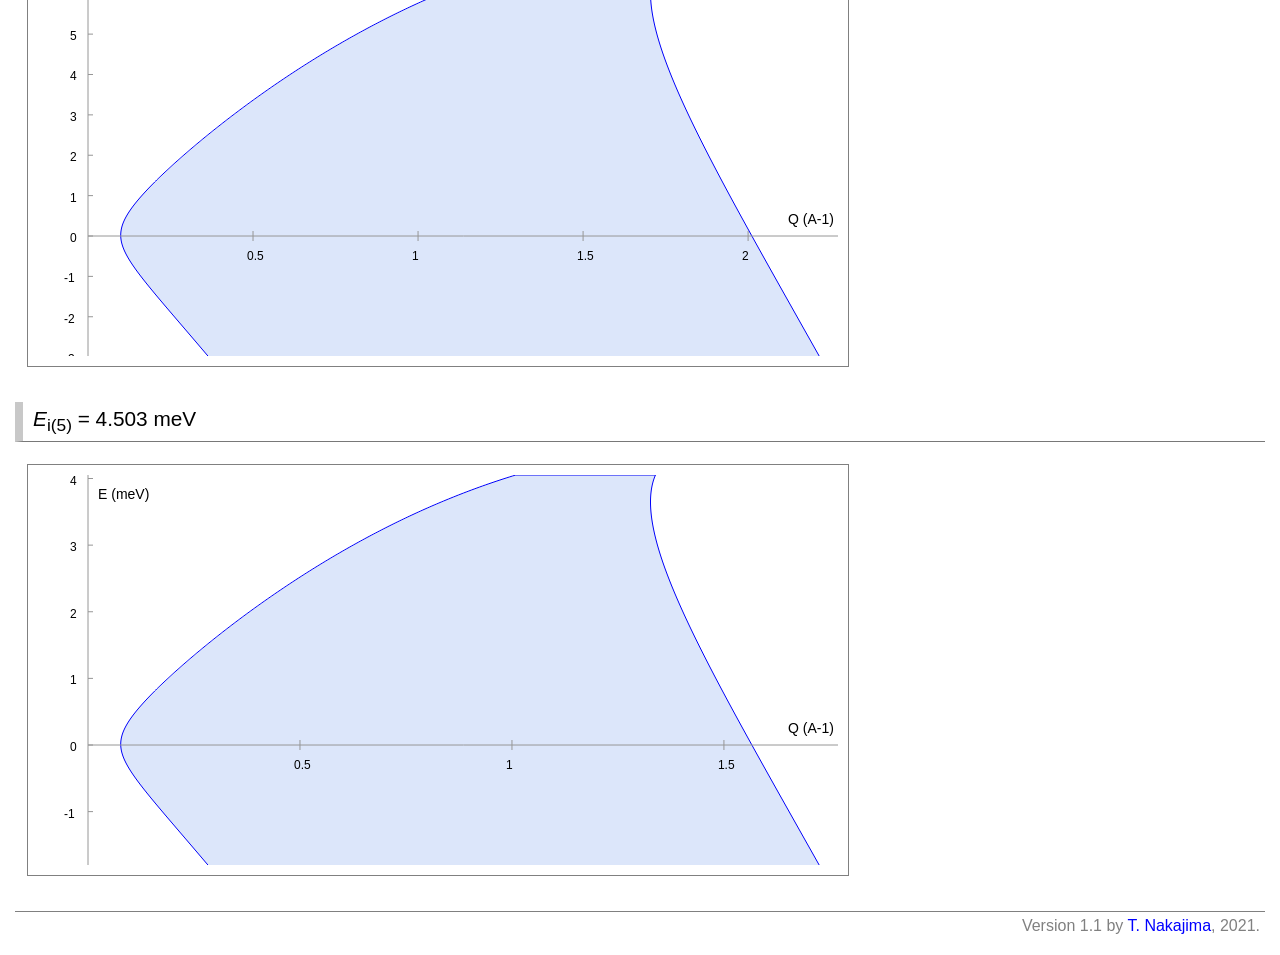
==== commit a13bfcd1: "minor update" ====
--- a/index.html
+++ b/index.html
@@ -10,7 +10,7 @@
 </script>
 <title >Accessible Q-E range at HRC(BL12) for powder samples</title>
 <link rel="stylesheet" type="text/css" href="./common.css">
-<script type="text/javascript" src="./HRC_QErange_powder.js?20210407"></script>
+<script type="text/javascript" src="./HRC_QErange_powder.js?20210407v2"></script>
 </head>
 <body onload="draw()">
     <div class="fullbox">
@@ -38,11 +38,11 @@
     <tr>
         <td>
             L<sub>1</sub> (moderator to sample) : <input type="text" size="5" id="input_L1" value="15.0"> m <br />
-            L<sub>2</sub> (sample to detector) : <input type="text" size="5" id="input_L2" value="4.0"> m <br />
+            L<sub>2</sub> (sample to detector) : <input type="text" size="5" id="input_L2" value="4.0"> m (5.2 m for small angle bank)<br />
             L<sub>3</sub> (monochro chopper to sample) : <input type="text" size="5" id="input_L3" value="1.03"> m <br />
             L<sub>T0</sub> (moderator to T<sub>0</sub> chopper) : <input type="text" size="5" id="input_LT0" value="9.0"> m <br />
             Two-theta range : 
-            <input type="radio" name="DetType" id="WideAngleDet" checked><label target="freeRot"> [wide angle] 3.0 -  64.16 deg.</label>, <input type="radio" name="DetType" id="SmallAngleDet"><label target="freeRot"> [small angle] 0.6 - 6.8 deg. </label><br />
+            <input type="radio" name="DetType" id="WideAngleDet" checked><label target="freeRot"> [wide angle] 3.0 -  64.16 deg.</label>, <input type="radio" name="DetType" id="SmallAngleDet"><label target="freeRot"> [small angle] 0.6 - 6.72 deg. </label><br />
             <input type="button" value="   set   " onclick="draw()"/><br />
             <img src="HRC_layout_v7.png"><br />
             (Cited from <a href="https://doi.org/10.1016/j.physb.2018.11.059" target="_blank">S. Itoh <i>et al</i>. Physica B: Condensed Matter <b>568</b>, 76-80 (2019)</a>, and modified from the original version. )<br />
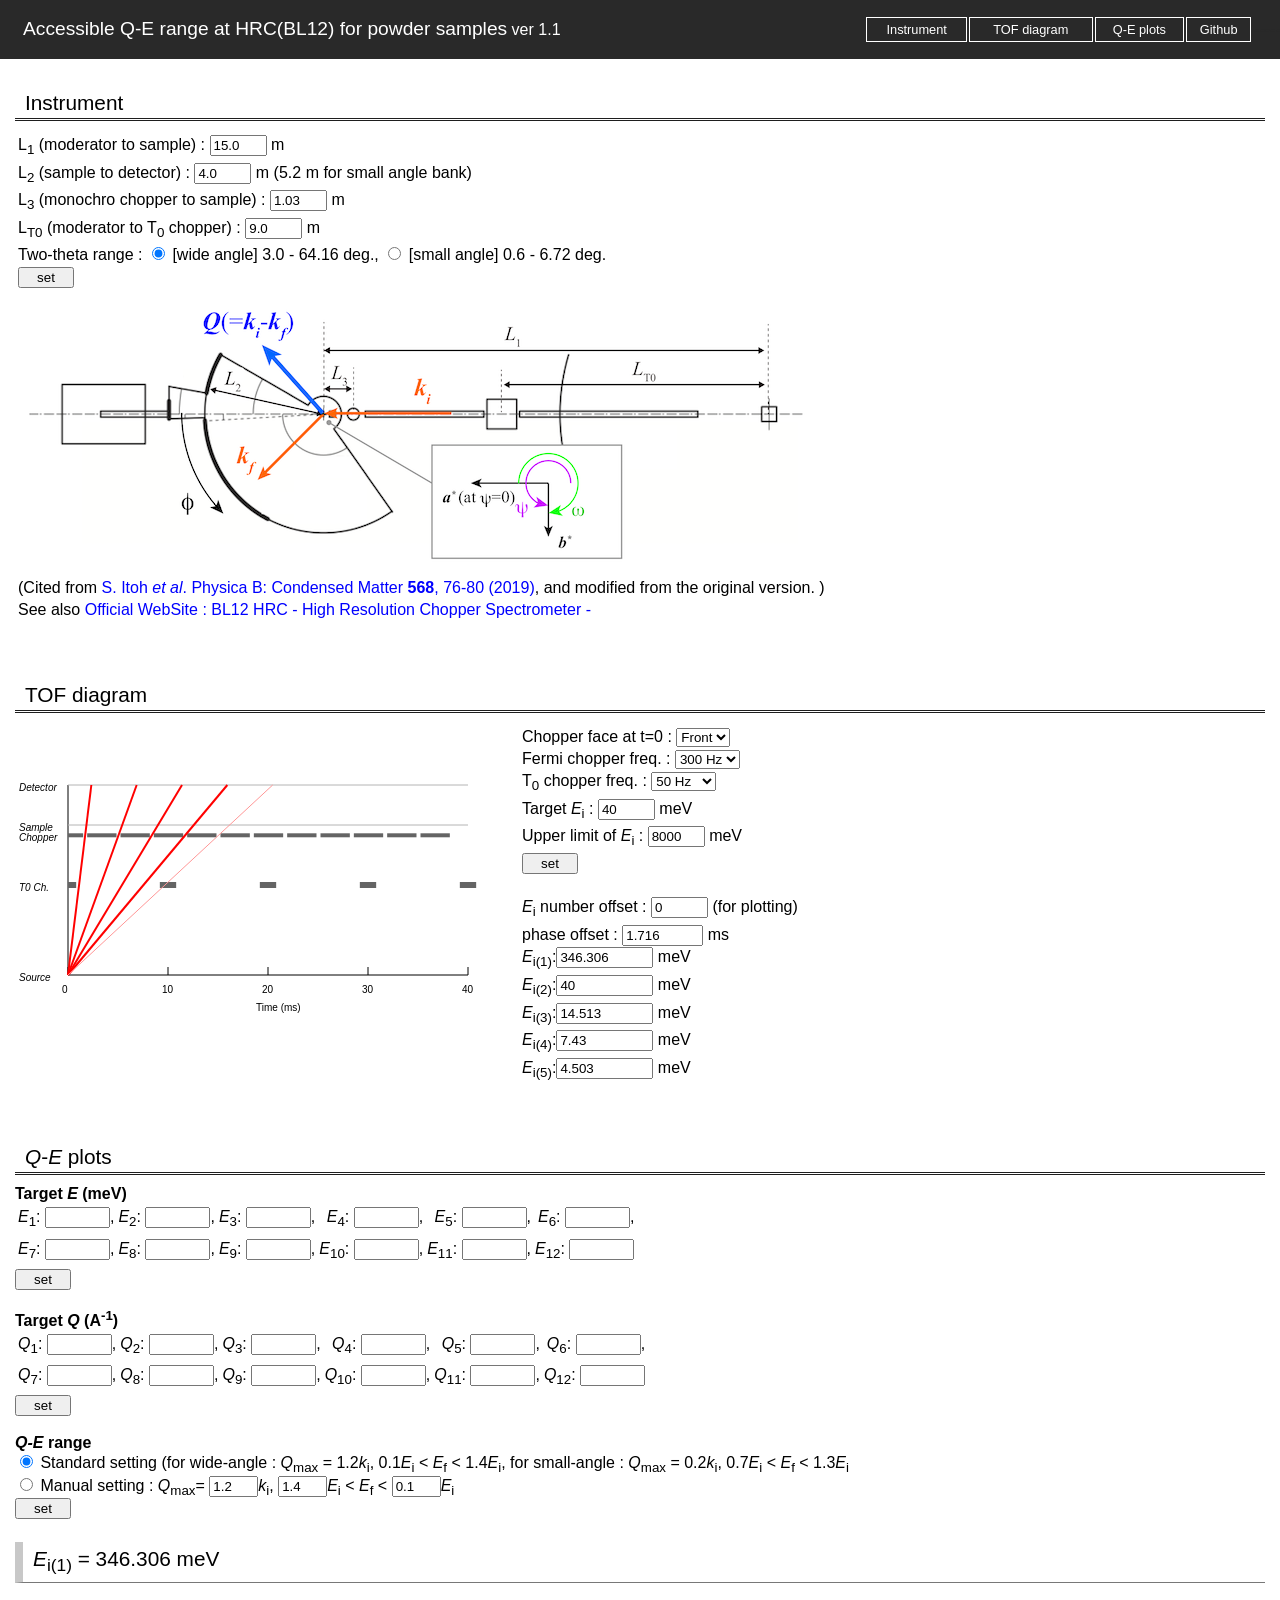
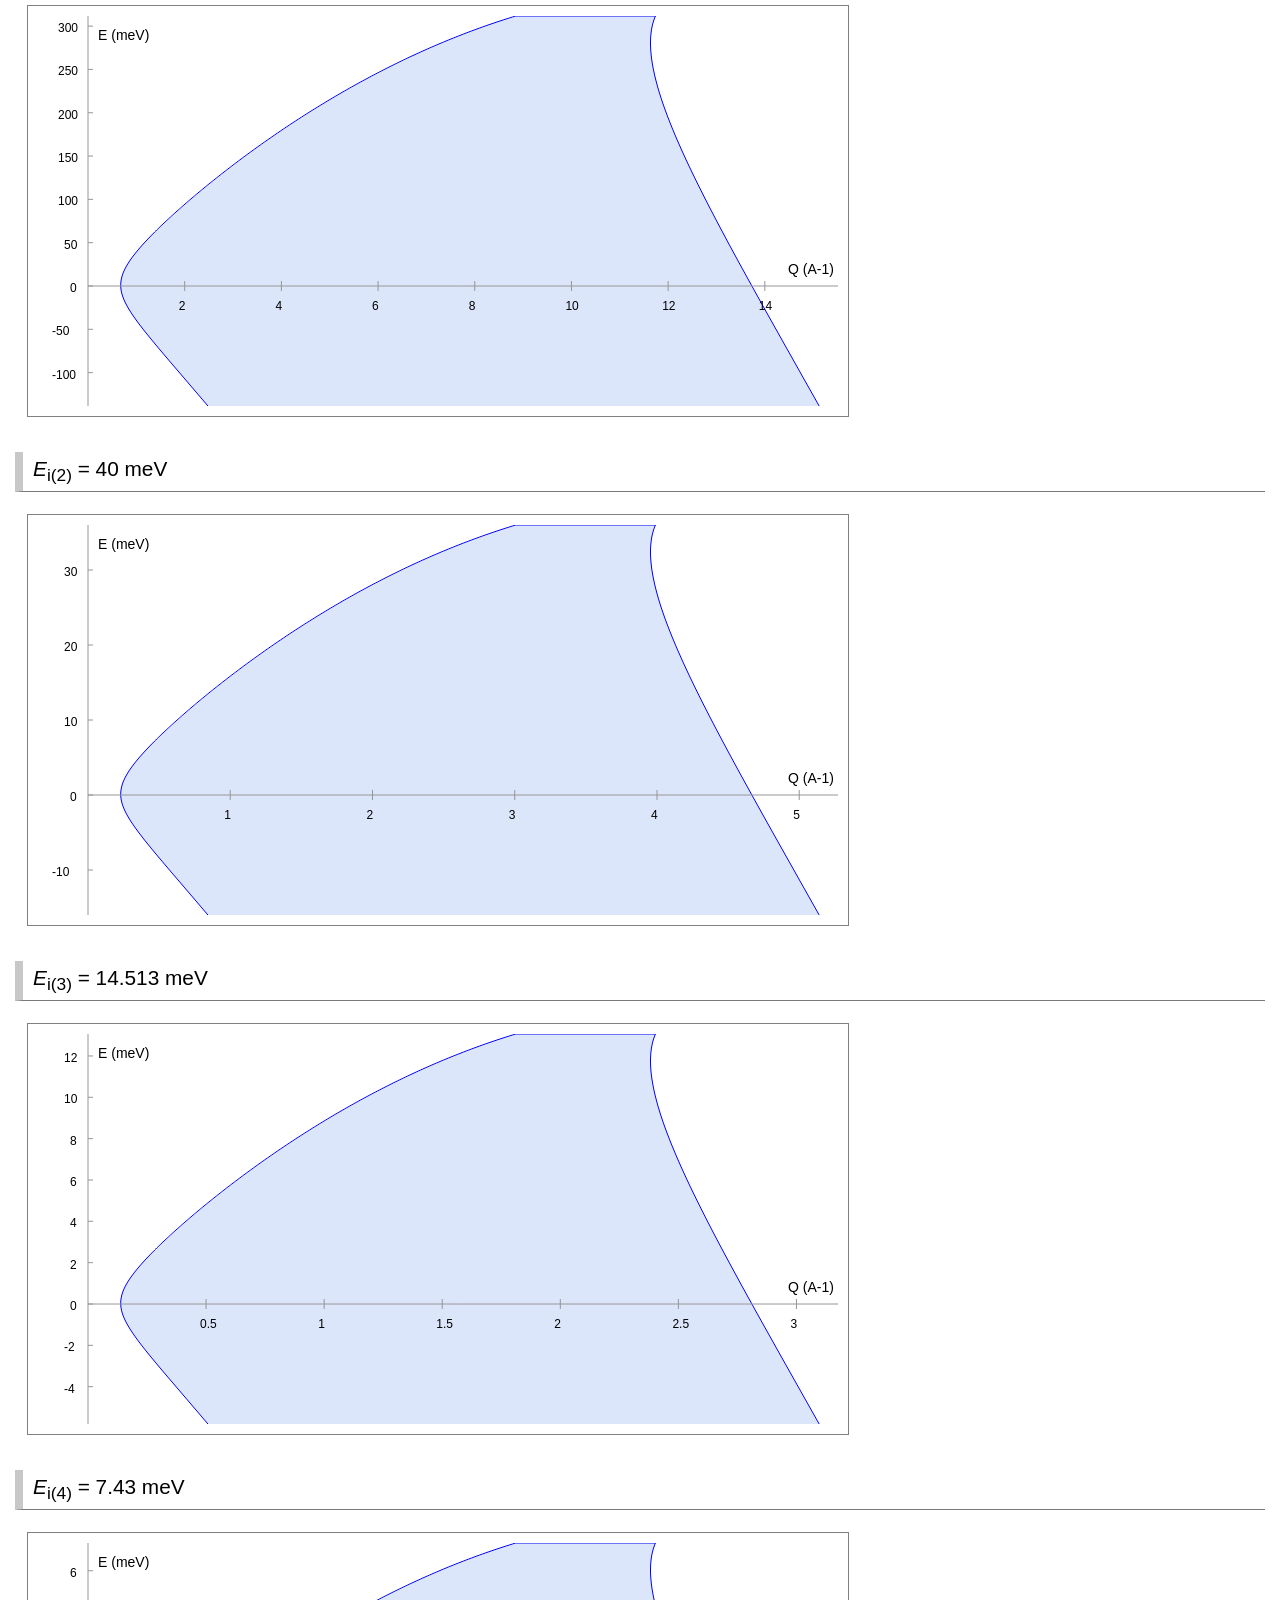
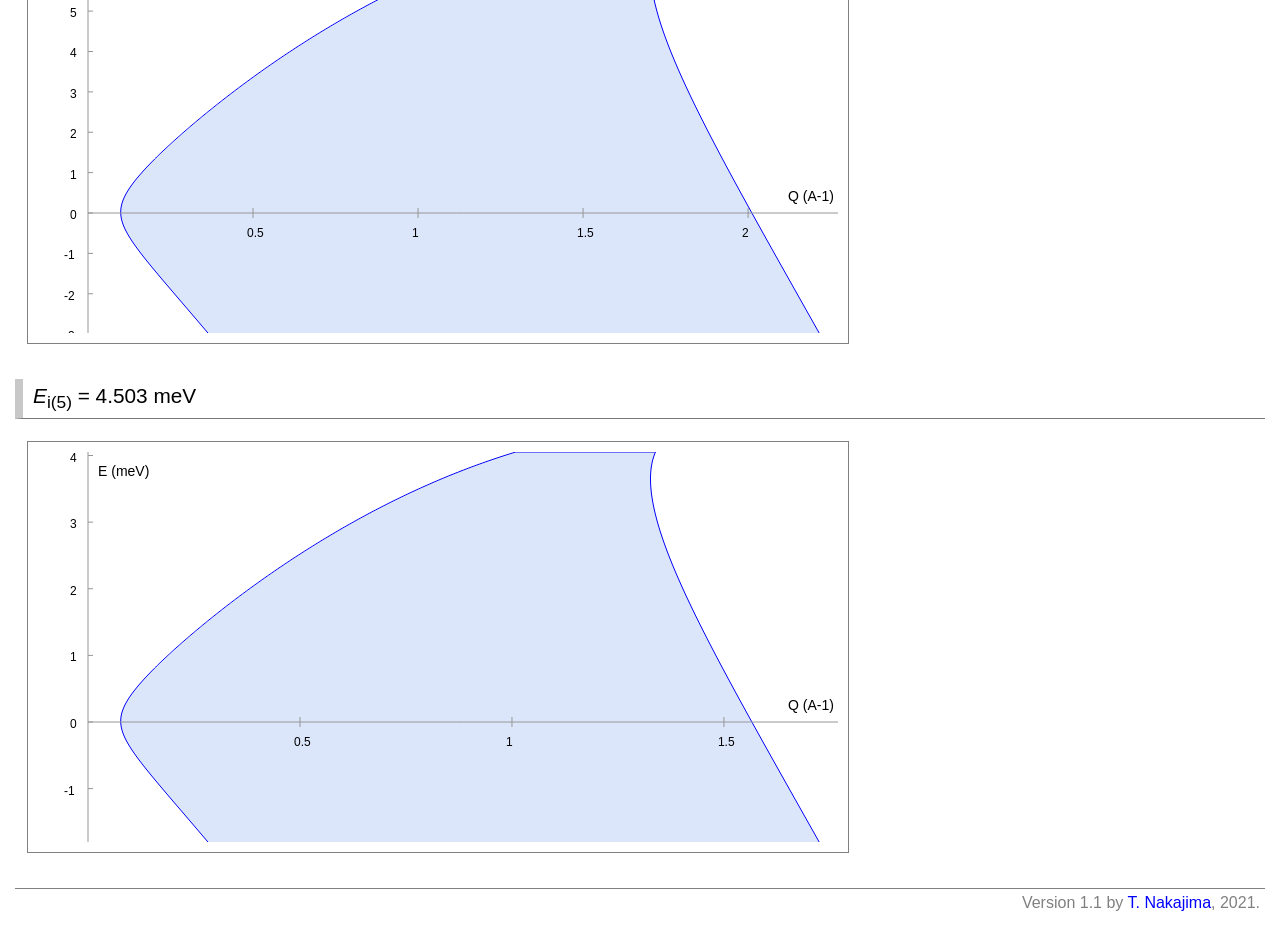
==== commit 776674e7: "minor update" ====
--- a/index.html
+++ b/index.html
@@ -10,7 +10,7 @@
 </script>
 <title >Accessible Q-E range at HRC(BL12) for powder samples</title>
 <link rel="stylesheet" type="text/css" href="./common.css">
-<script type="text/javascript" src="./HRC_QErange_powder.js?20210407v2"></script>
+<script type="text/javascript" src="./HRC_QErange_powder.js?20210407v3"></script>
 </head>
 <body onload="draw()">
     <div class="fullbox">
@@ -195,9 +195,8 @@
 <br />
 
 <b><i>Q-E</i> range</b><br />
-<input type="radio" name="QErange_type" id="QErange_WA" checked><label target="freeRot"> For wide-angle : <i>Q</i><sub>max</sub> = 1.2 <i>k</i><sub>i</sub>, 0.1<i>E</i><sub>i</sub> < <i>E</i><sub>f</sub> < 1.4<i>E</i><sub>i</sub></label><br />
-<input type="radio" name="QErange_type" id="QErange_SA"><label target="freeRot"> For small-angle : <i>Q</i><sub>max</sub> = 0.2 <i>k</i><sub>i</sub>, 0.7<i>E</i><sub>i</sub> < <i>E</i><sub>f</sub> < 1.3<i>E</i><sub>i</sub> </label><br />
-<input type="radio" name="QErange_type" id="QErange_Man"><label target="freeRot"> Manual input : </label>
+<input type="radio" name="QErange_type" id="QErange_Std" checked><label target="freeRot"> Standard setting (for wide-angle : <i>Q</i><sub>max</sub> = 1.2<i>k</i><sub>i</sub>, 0.1<i>E</i><sub>i</sub> < <i>E</i><sub>f</sub> < 1.4<i>E</i><sub>i</sub>, for small-angle : <i>Q</i><sub>max</sub> = 0.2<i>k</i><sub>i</sub>, 0.7<i>E</i><sub>i</sub> < <i>E</i><sub>f</sub> < 1.3<i>E</i><sub>i</sub> </label><br />
+<input type="radio" name="QErange_type" id="QErange_Man"><label target="freeRot"> Manual setting : </label>
 <i>Q</i><sub>max</sub>= <input type="text" size="4" id="Q_max" value="1.2"><i>k</i><sub>i</sub>,  
 <input type="text" size="4" id="Ef_max" value="1.4"><i>E</i><sub>i</sub> < <i>E</i><sub>f</sub> < <input type="text" size="4" id="Ef_min" value="0.1"><i>E</i><sub>i</sub> <br />
 <input type="button" value="   set   " onclick="draw()"/><br />
